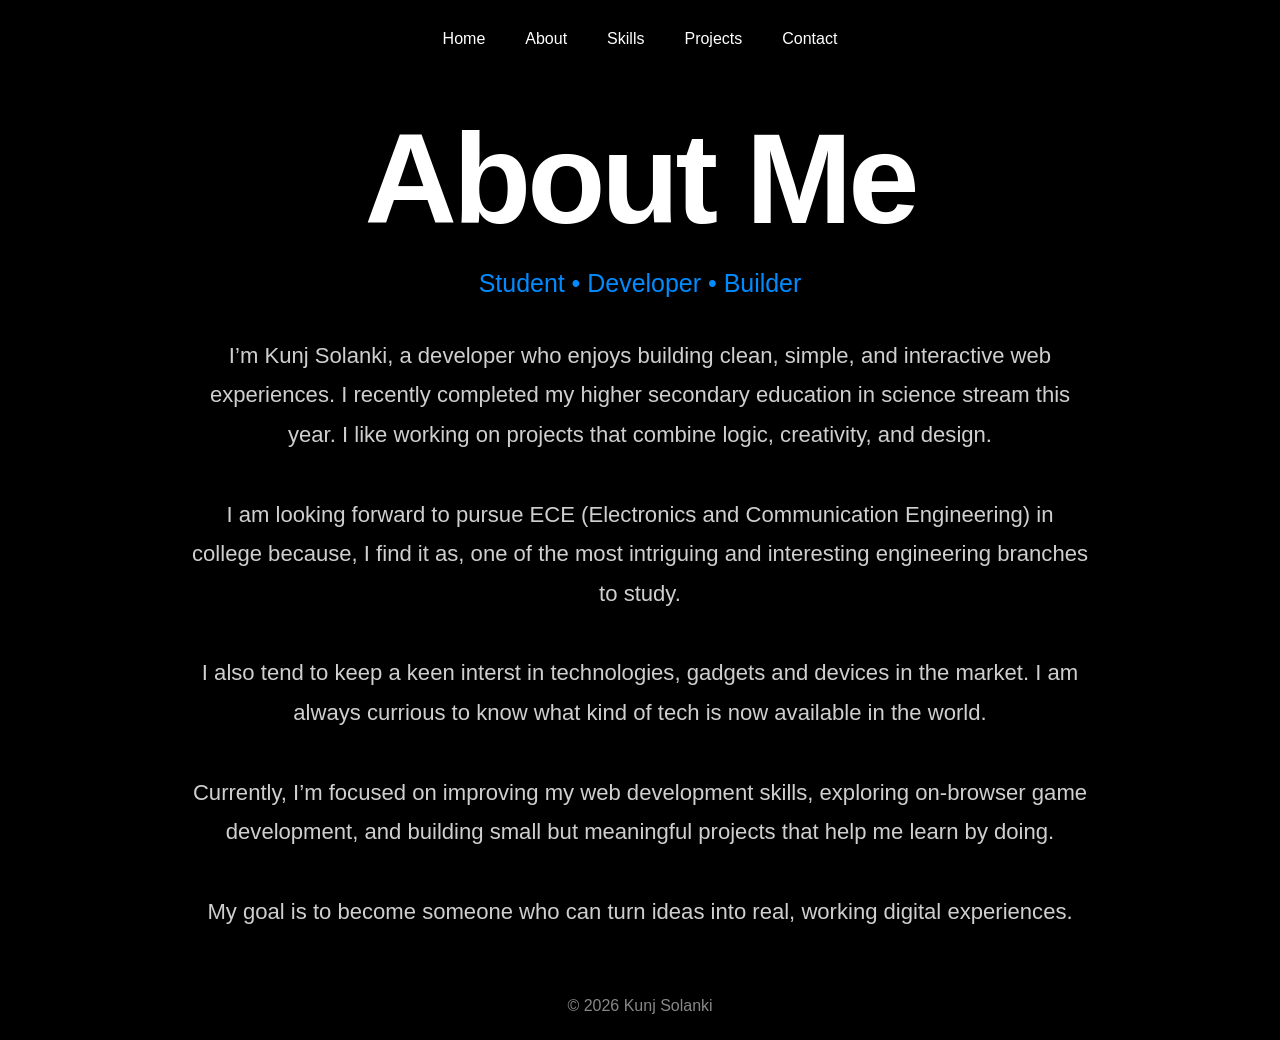
==== about.html @ e830bd8d "Add files via upload" ====
<!DOCTYPE html>

<html lang="en">
<head>
    <meta charset="UTF-8">
    <meta name="viewport" content="width=device-width, initial-scale=1.0">
    <title>About | Kunj Solanki</title>
    <link rel="icon" type="image/jpg" href="favicon.jpg">
    <link rel="stylesheet" href="style.css">


</head>
<body>


<header>
    <nav>
        <a href="index.html">Home</a>
        <a href="about.html">About</a>
        <a href="skills.html">Skills</a>
        <a href="projects.html">Projects</a>
        <a href="contact.html">Contact</a>
    </nav>
</header>

<main>
    <section class="hero">

        <h1>About Me</h1>

        <p class="tagline">
            Student • Developer • Builder
        </p>

        <p class="intro">
            I’m Kunj Solanki, a developer who enjoys building clean, simple,
            and interactive web experiences. I recently completed my higher secondary education in science stream this year. I like working on projects that
            combine logic, creativity, and design.
            <br><br>
            I am looking forward to pursue ECE (Electronics and Communication Engineering) in college because, I find it as, 
            one of the most intriguing and interesting engineering branches to study.
            <br><br>
            I also tend to keep a keen interst in technologies, gadgets and devices in the market. I am always currious to know what kind of tech is now available in the world.
            <br><br>
            Currently, I’m focused on improving my web development skills,
            exploring on-browser game development, and building small but meaningful projects
            that help me learn by doing.
            <br><br>
            My goal is to become someone who can turn ideas into real, working
            digital experiences.
        </p>

    </section>
</main>

<footer>
    <p>© 2026 Kunj Solanki</p>
</footer>


</body>
</html>
---- style.css ----
*{
    margin:0;
    padding:0;
    box-sizing:border-box;
}

html,
body{
    width:100%;
    height:100%;
}

html{
    scroll-behavior:smooth;
}

body{
    background:#000000;
    color:#ffffff;

    font-family:
        -apple-system,
        BlinkMacSystemFont,
        "SF Pro Display",
        "SF Pro Text",
        sans-serif;

    display:flex;
    flex-direction:column;

    min-height:100vh;
}

header{
    padding:30px 0;
    flex-shrink:0;
}

nav{
    display:flex;
    justify-content:center;
    align-items:center;
    gap:40px;

    animation:fadeUp 0.8s cubic-bezier(0.22, 1, 0.36, 1) forwards;
}

nav a{
    text-decoration:none;
    color:white;
    font-size:1rem;
    font-weight:500;
    display:inline-block;

    transition:
        color 0.7s cubic-bezier(0.19, 1, 0.22, 1),
        transform 0.7s cubic-bezier(0.19, 1, 0.22, 1);
}

nav a:hover{
    color:#008CFF;
    transform:scale(1.08);
}

main{
    flex:1;

    display:grid;
    place-items:center;

    text-align:center;

    padding:40px 20px;
}

.hero{
    width:min(900px, 100%);
    margin:auto;

    display:flex;
    flex-direction:column;
    align-items:center;
    justify-content:center;

    text-align:center;
}

.hero h1{
    font-size:clamp(5rem, 10vw, 9rem);
    font-weight:700;

    letter-spacing:-4px;
    line-height:0.95;

    margin-bottom:29px;

    opacity:0;
    animation:fadeUp 0.8s cubic-bezier(0.22, 1, 0.36, 1) 0.15s forwards;
}

.tagline{
    color:#008CFF;

    font-size:1.56rem;
    font-weight:500;

    margin-bottom:38px;

    opacity:0;
    animation:fadeUp 0.8s cubic-bezier(0.22, 1, 0.36, 1) 0.3s forwards;
}

.intro{
    max-width:900px;

    font-size:1.38rem;
    line-height:1.8;

    color:#cfcfcf;

    text-align:center;

    margin-left:auto;
    margin-right:auto;

    opacity:0;
    animation:fadeUp 1.6s cubic-bezier(0.22, 1, 0.36, 1) 0.6s forwards;
}

.button{
    display:inline-block;

    margin-top:25px;

    padding:14px 28px;

    border:1px solid #008CFF;
    border-radius:999px;

    color:white;
    text-decoration:none;

    transition:
        background-color 0.75s cubic-bezier(0.19, 1, 0.22, 1),
        color 0.75s cubic-bezier(0.19, 1, 0.22, 1),
        transform 0.75s cubic-bezier(0.19, 1, 0.22, 1);
}

.button:hover{
    background:#008CFF;
    transform:scale(1.05);
}

footer{
    width:100%;

    margin-top:auto;

    display:flex;
    justify-content:center;
    align-items:center;

    text-align:center;

    padding:25px 0;

    color:#888888;
}

footer p{
    text-align:center;
}

@keyframes fadeUp{

    from{
        opacity:0;
        transform:translateY(14px);
    }

    to{
        opacity:1;
        transform:translateY(0);
    }

}

@media (max-width:768px){

    nav{
        gap:24px;
        flex-wrap:wrap;
    }

    .hero h1{
        letter-spacing:-2px;
    }
}
.skills-list{
    display:flex;
    flex-direction:column;
    gap:20px;

    margin-top:20px;
}

.skill-item{
    font-size:1.5rem;
    font-weight:500;

    color:#cfcfcf;

    opacity:0;

    animation:fadeUp 0.8s cubic-bezier(0.22, 1, 0.36, 1) forwards;
}

.skill-item:nth-child(1){ animation-delay:0.60s; }
.skill-item:nth-child(2){ animation-delay:0.75s; }
.skill-item:nth-child(3){ animation-delay:0.90s; }
.skill-item:nth-child(4){ animation-delay:1.05s; }
.skill-item:nth-child(5){ animation-delay:1.20s; }
.skill-item:nth-child(6){ animation-delay:1.35s; }
.skill-item:nth-child(7){ animation-delay:1.50s; }
.contact-content{
width:100%;
max-width:900px;

```
text-align:left;

margin-top:20px;
```

}

.contact-item{
font-size:1.2rem;
line-height:1.8;

```
color:#cfcfcf;

margin-bottom:28px;

opacity:0;

animation:fadeUp 0.8s cubic-bezier(0.22, 1, 0.36, 1) forwards;
```

}

.contact-item strong{
color:#ffffff;
}

.contact-item a{
color:#cfcfcf;

```
text-decoration:none;

display:inline-block;

transition:
    color 0.7s cubic-bezier(0.19, 1, 0.22, 1),
    transform 0.7s cubic-bezier(0.19, 1, 0.22, 1);
```

}

.contact-item a:hover{
color:#008CFF;
transform:translateX(4px);
}

.contact-item:nth-child(1){animation-delay:0.60s;}
.contact-item:nth-child(2){animation-delay:0.75s;}
.contact-item:nth-child(3){animation-delay:0.90s;}
.contact-item:nth-child(4){animation-delay:1.05s;}
.contact-item:nth-child(5){animation-delay:1.20s;}
.contact-item:nth-child(6){animation-delay:1.35s;}
.projects-content{
    width:100%;
    max-width:900px;

    text-align:left;

    margin-top:20px;
}

.project-item{
    margin-bottom:60px;

    opacity:0;

    animation:fadeUp 0.8s cubic-bezier(0.22, 1, 0.36, 1) forwards;
}

.project-item h2{
    font-size:2rem;

    font-weight:600;

    color:#ffffff;

    margin-bottom:12px;
}

.project-item p{
    font-size:1.15rem;

    line-height:1.8;

    color:#cfcfcf;

    margin-bottom:16px;
}

.project-link{
    color:#008CFF;

    text-decoration:none;

    font-size:1rem;

    font-weight:500;

    display:inline-block;

    transition:
        color 0.7s cubic-bezier(0.19, 1, 0.22, 1),
        transform 0.7s cubic-bezier(0.19, 1, 0.22, 1);
}

.project-link:hover{
    transform:translateX(6px);
}

.project-item:nth-child(1){animation-delay:0.60s;}
.project-item:nth-child(2){animation-delay:0.90s;}
.project-item:nth-child(3){animation-delay:1.20s;}
.project-item:nth-child(4){animation-delay:1.50s;}
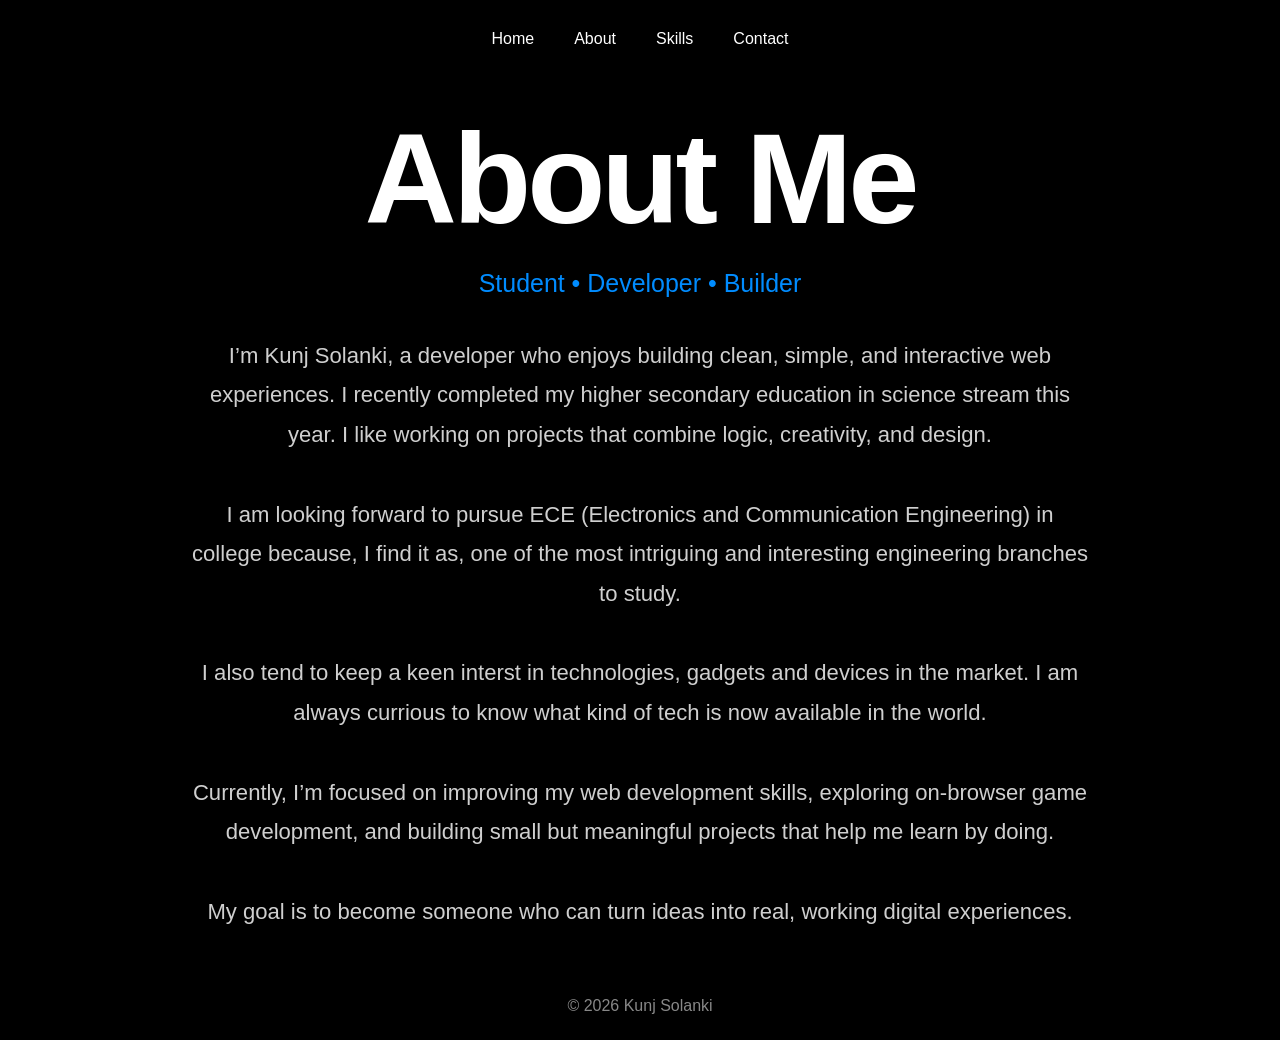
==== commit 90c4489a: "Update about.html" ====
--- a/about.html
+++ b/about.html
@@ -18,7 +18,6 @@
         <a href="index.html">Home</a>
         <a href="about.html">About</a>
         <a href="skills.html">Skills</a>
-        <a href="projects.html">Projects</a>
         <a href="contact.html">Contact</a>
     </nav>
 </header>
